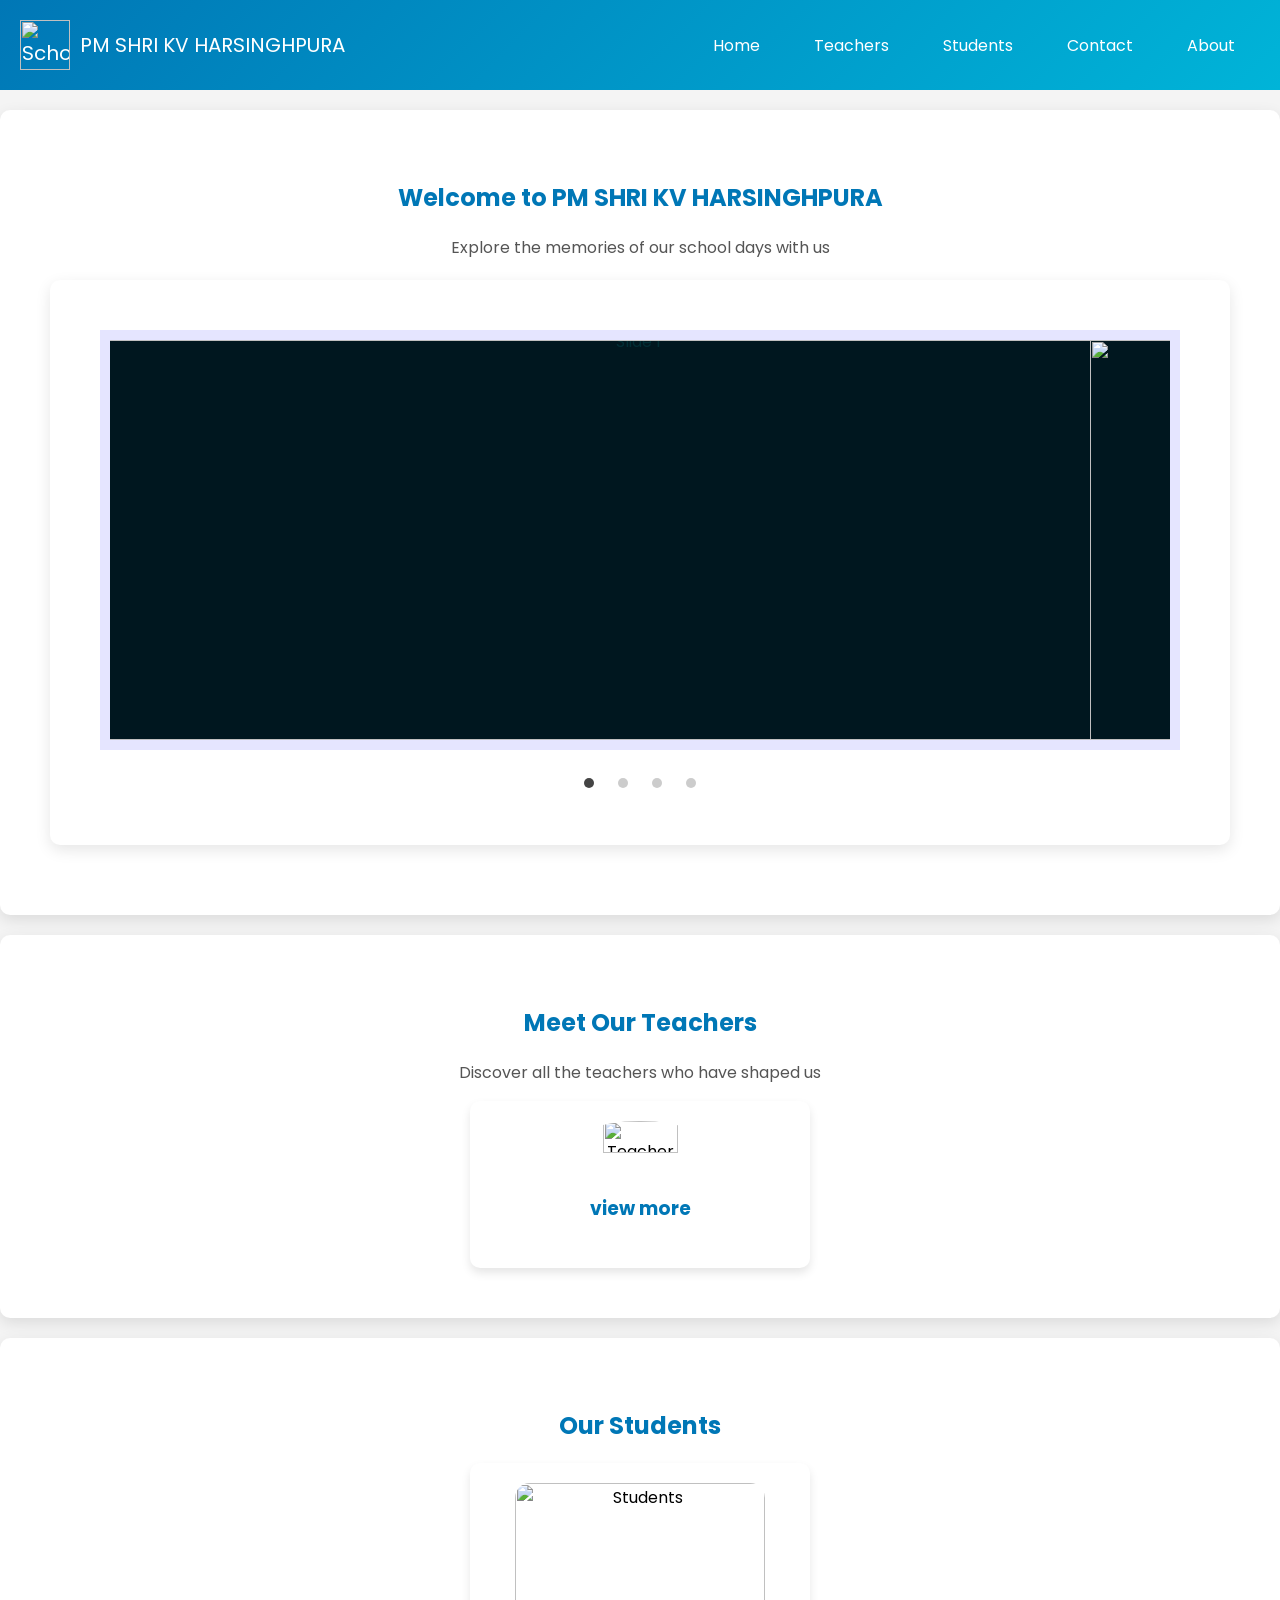
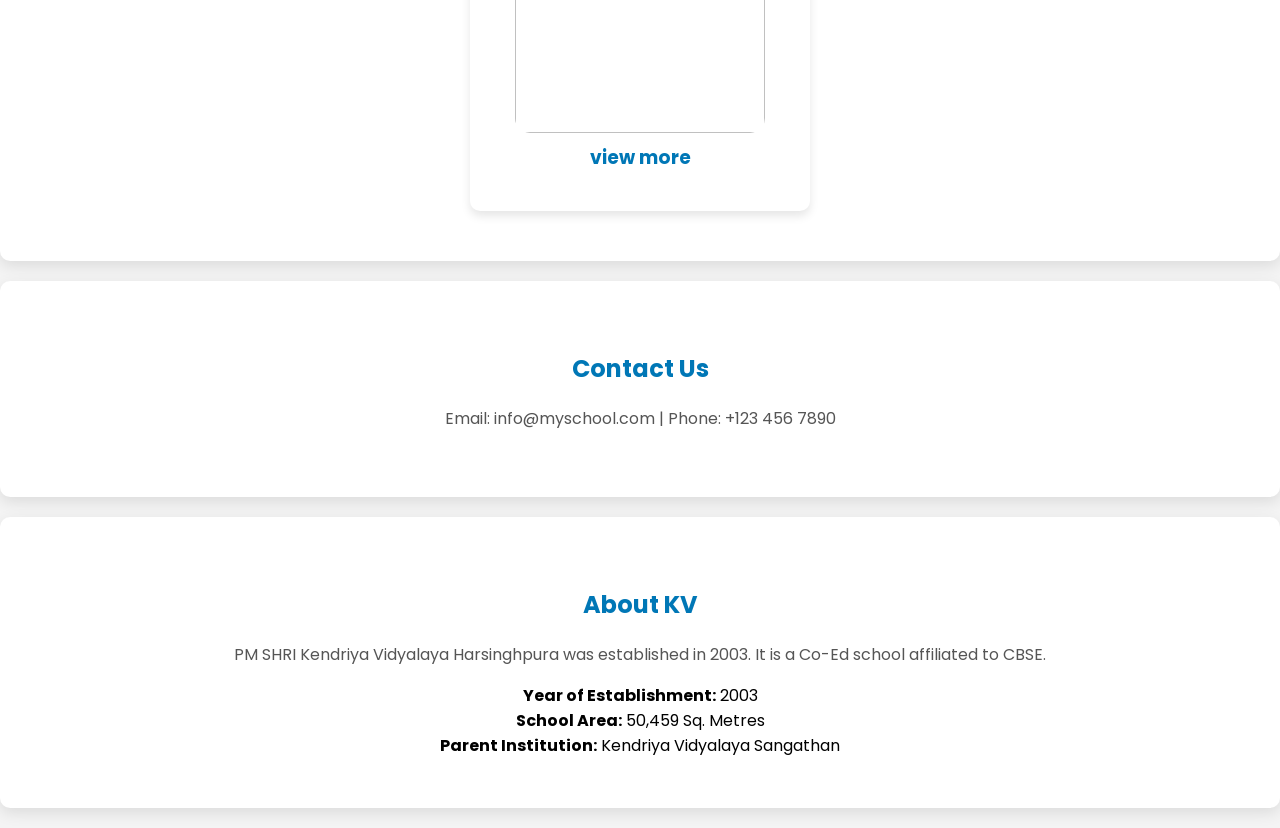
==== index.html @ 27919e6c "Add files via upload" ====
<html >
<head>
    <meta charset="UTF-8">
    <meta name="viewport" content="width=device-width, initial-scale=1.0">
    <title>PM SHRI KV HARSINGHPURA</title>
    <link rel="stylesheet" href="style2.css">
    <link href="https://fonts.googleapis.com/css2?family=Poppins:wght@300;400;700&display=swap" rel="stylesheet">
</head>
<body>
    <!-- Header/NavBar -->
    <header>
        <div class="logo">
            <img src="logopng-removebg.png" alt="School Logo">
            <span>PM SHRI KV HARSINGHPURA</span>
        </div>
        <nav>
            <a href="#home">Home</a>
            <a href="#teachers">Teachers</a>
            <a href="#students">Students</a>
            <a href="#contact">Contact</a>
            <a href="#about">About</a>
        </nav>
    </header>

    <!-- Sections -->
    <section id="home">
        <h1>Welcome to <span>PM SHRI KV HARSINGHPURA</span></h1>
        <p>Explore the memories of our school days with us</p>
        <section>
            <div id="slider">
              <!-- Radio Buttons -->
              <input type="radio" name="slider" id="slide1" checked>
              <input type="radio" name="slider" id="slide2">
              <input type="radio" name="slider" id="slide3">
              <input type="radio" name="slider" id="slide4">
          
              <!-- Slides Container -->
              <div id="slides">
                <div id="overflow">
                  <div class="inner">
                    <!-- Slide 1 -->
                    <div class="slide slide_1">
                      <div class="slide-content">
                        <img src="school.jpg" alt="Slide 1">
                      </div>
                    </div>
                    <!-- Slide 2 -->
                    <div class="slide slide_2">
                      <div class="slide-content">
                        <img src="school1.png" alt="Slide 2">
                      </div>
                    </div>
                    <!-- Slide 3 -->
                    <div class="slide slide_3">
                      <div class="slide-content">
                        <img src="logopng.png" alt="Slide 3">
                      </div>
                    </div>
                    <!-- Slide 4 -->
                    <div class="slide slide_4">
                      <div class="slide-content">
                        <h2>Slide 4</h2>
                        <p>Content for Slide 4</p>
                      </div>
                    </div>
                  </div>
                </div>
              </div>
          
              <!-- Controls -->
              <div id="controls">
                <label for="slide1"></label>
                <label for="slide2"></label>
                <label for="slide3"></label>
                <label for="slide4"></label>
              </div>
          
              <!-- Bullets -->
              <div id="bullets">
                <label for="slide1"></label>
                <label for="slide2"></label>
                <label for="slide3"></label>
                <label for="slide4"></label>
              </div>
            </div>
          </section>
    </section>          

    <section id="teachers">
        <h2>Meet Our Teachers</h2>
        <p>Discover all the teachers who have shaped us</p>
        <div class="card-container">
            <div class="card">
                <img src="../BGMI/teachers/sarvesh.jpeg" alt="Teacher 1">
                <h3><a class="link" href="images2.html",>view more </a></h3>
            </div>
        </div>
    </section>

    <section id="students">
        <h2>Our  Students</h2>
        <div class="card-container">
            <div class="card2">
                <img src="../BGMI/Teachers day pic/IMG-20250426-WA0010.jpg" alt="Students">
                <h3><a class="link" href="images.html",>view more </a></h3>
            </div>
        </div>
    </section>

    <section id="contact">
        <h2>Contact Us</h2>
        <p>Email: info@myschool.com | Phone: +123 456 7890</p>
    </section>

    <section id="about">
        <h2>About KV</h2>
        <p>PM SHRI Kendriya Vidyalaya Harsinghpura was established in 2003. It is a Co-Ed school affiliated to CBSE.</p>
        <b>Year of Establishment:</b> 2003<br/>
        <b>School Area:</b> 50,459 Sq. Metres<br/>
        <b>Parent Institution:</b> Kendriya Vidyalaya Sangathan
    </section>

   

</body>
</html>
---- style2.css ----
body {
    font-family: 'Poppins', sans-serif;
    background-color: #f4f4f4;
    margin: 0;
    padding: 0px;
}


#slider {
    margin: 0 auto;
    width: 1200px;
   
    max-width: 100%;
    text-align: center;
 }
 #slider input[type=radio] {
    display: none;
 }
 #slider label {
    cursor:pointer;
    text-decoration: none;
 }
 #slides {
    padding: 10px;
   
    background: rgba(0, 0, 250, 0.1);
    position: relative;
    z-index: 1;
 }
 #overflow {
    width: 100%;
    overflow: hidden;
 }
 #slide1:checked ~ #slides .inner {
    margin-left: 0;
 }
 #slide2:checked ~ #slides .inner {
    margin-left: -100%;
 }
 #slide3:checked ~ #slides .inner {
    margin-left: -200%;
 }
 #slide4:checked ~ #slides .inner {
    margin-left: -300%;
 }
 #slides .inner {
    transition: margin-left 800ms cubic-bezier(0.770, 0.000, 0.175, 1.000);
    width: 400%;
    line-height: 0;
    height: 400px;
 }
 #slides .slide {
    width: 25%;
    float:left;
    display: flex;
    justify-content: center;
    align-items: center;
    height: 100%;
    color:rgba(0, 255, 255, 0.1);
 }
 #slides .slide_1 {
    background: #00171F;
 }
 #slides .slide_2 {
    background: #003459;
 }
 #slides .slide_3 {
    background: #007EA7;
 }
 #slides .slide_4 {
    background: #00A8E8;
 }
 #controls {
    margin: -180px 0 0 0;
    width: 100%;
    height: 50px;
    z-index: 3;
    position: relative;
 }
 #controls label {
    transition: opacity 0.2s ease-out;
    display: none;
    width: 50px;
    height: 50px;
    opacity: .4;
 }
 #controls label:hover {
    opacity: 1;
 }
 #slide1:checked ~ #controls label:nth-last-child(2),
 #slide2:checked ~ #controls label:nth-last-child(3),
 #slide3:checked ~ #controls label:nth-last-child(4),
 #slide4:checked ~ #controls label:nth-last-child(1) {
    background: url('right.png') ;
    float:right;
    margin: 0 -50px 0 0;
    display: block;
 }
 #slide1:checked ~ #controls label:nth-last-child(2),
 #slide2:checked ~ #controls label:nth-last-child(3),
 #slide3:checked ~ #controls label:nth-last-child(4),
 #slide4:checked ~ #controls label:nth-last-child(1) {
    background: url('arrow.png') no-repeat;
    float:left;
    margin: 0 0 0 -50px;
    display: block;
 }
 #bullets {
    margin: 150px 0 0;
    text-align: center;
 }
 #bullets label {
    display: inline-block;
    width: 10px;
    height: 10px;
    border-radius:100%;
    background: #ccc;
    margin: 0 10px;
 }
 #slide1:checked ~ #bullets label:nth-child(1),
 #slide2:checked ~ #bullets label:nth-child(2),
 #slide3:checked ~ #bullets label:nth-child(3),
 #slide4:checked ~ #bullets label:nth-child(4) {
    background: #444;
 }
 @media screen and (max-width: 900px) {
    #slide1:checked ~ #controls label:nth-child(2),
    #slide2:checked ~ #controls label:nth-child(3),
    #slide3:checked ~ #controls label:nth-child(4),
    #slide4:checked ~ #controls label:nth-child(1),
    #slide1:checked ~ #controls label:nth-last-child(2),
    #slide2:checked ~ #controls label:nth-last-child(3),
    #slide3:checked ~ #controls label:nth-last-child(4),
    #slide4:checked ~ #controls label:nth-last-child(1) {
       margin: 0;
    }
    #slides {
       max-width: calc(100% - 140px);
       margin: 0 auto;
    }
 }






/* Header */
header {
    display: flex;
    justify-content: space-between;
    align-items: center;
    padding: 20px;
    background: linear-gradient(135deg, #0077b6, #00b4d8);
    color: white;
}

.logo {
    display: flex;
    align-items: center;
    font-size: 20px;
}

.logo img {
    width: 50px;
    margin-right: 10px;
}

nav a {
    text-decoration: none;
    color: white;
    margin: 15px;
    padding: 10px;
    transition: 0.3s;
}

nav a:hover {
    background: rgba(255, 255, 255, 0.2);
    border-radius: 5px;
}

/* Sections */
section {
    padding: 50px;
    text-align: center;
    background: white;
    margin: 20px auto;
    border-radius: 10px;
    box-shadow: 0 5px 15px rgba(0, 0, 0, 0.1);
}

h1, h2 {
    color: #0077b6;
}

p {
    font-size: 16px;
    color: #555;
}

/* Cards */
.card-container {
    display: flex;
    justify-content: center;
    gap: 20px;
    flex-wrap: wrap;
}

.card, .card2 {
    width: 300px;
    background: white;
    padding: 20px;
    border-radius: 10px;
    box-shadow: 0 5px 10px rgba(0, 0, 0, 0.1);
    transition: 0.3s;
}

.card:hover {
    transform: scale(1.05);
}

.card img {
    width: 50%;
    border-radius: 50%;
}

.card h3 {
    margin-top: 10px;
    color: #0077b6;
}

/* Responsive */
@media (max-width: 768px) {
    header {
        flex-direction: column;
        text-align: center;
    }

    nav {
        margin-top: 10px;
    }

    .card-container {
        flex-direction: column;
        align-items: center;
    }
}

#home img{ margin-left:-20px;
width:1200px;
height: 400px;}

.link{
    text-decoration: none;
    color:#0077b6;}

    .card2 img {
        width: 250px;
        border-radius: 6%;
    }
    
    .card2 h3:hover, .card h3:hover {
        transform: scale(1.05);
        background: rgba(255, 255, 255, 0.8);
        border-radius: 5px;
    }
    
    .card2 h3 {
        margin-top: 10px;
        color: #0077b6;
    }

    .card2:hover,.card:hover{
        background-color:lightgray;
    }
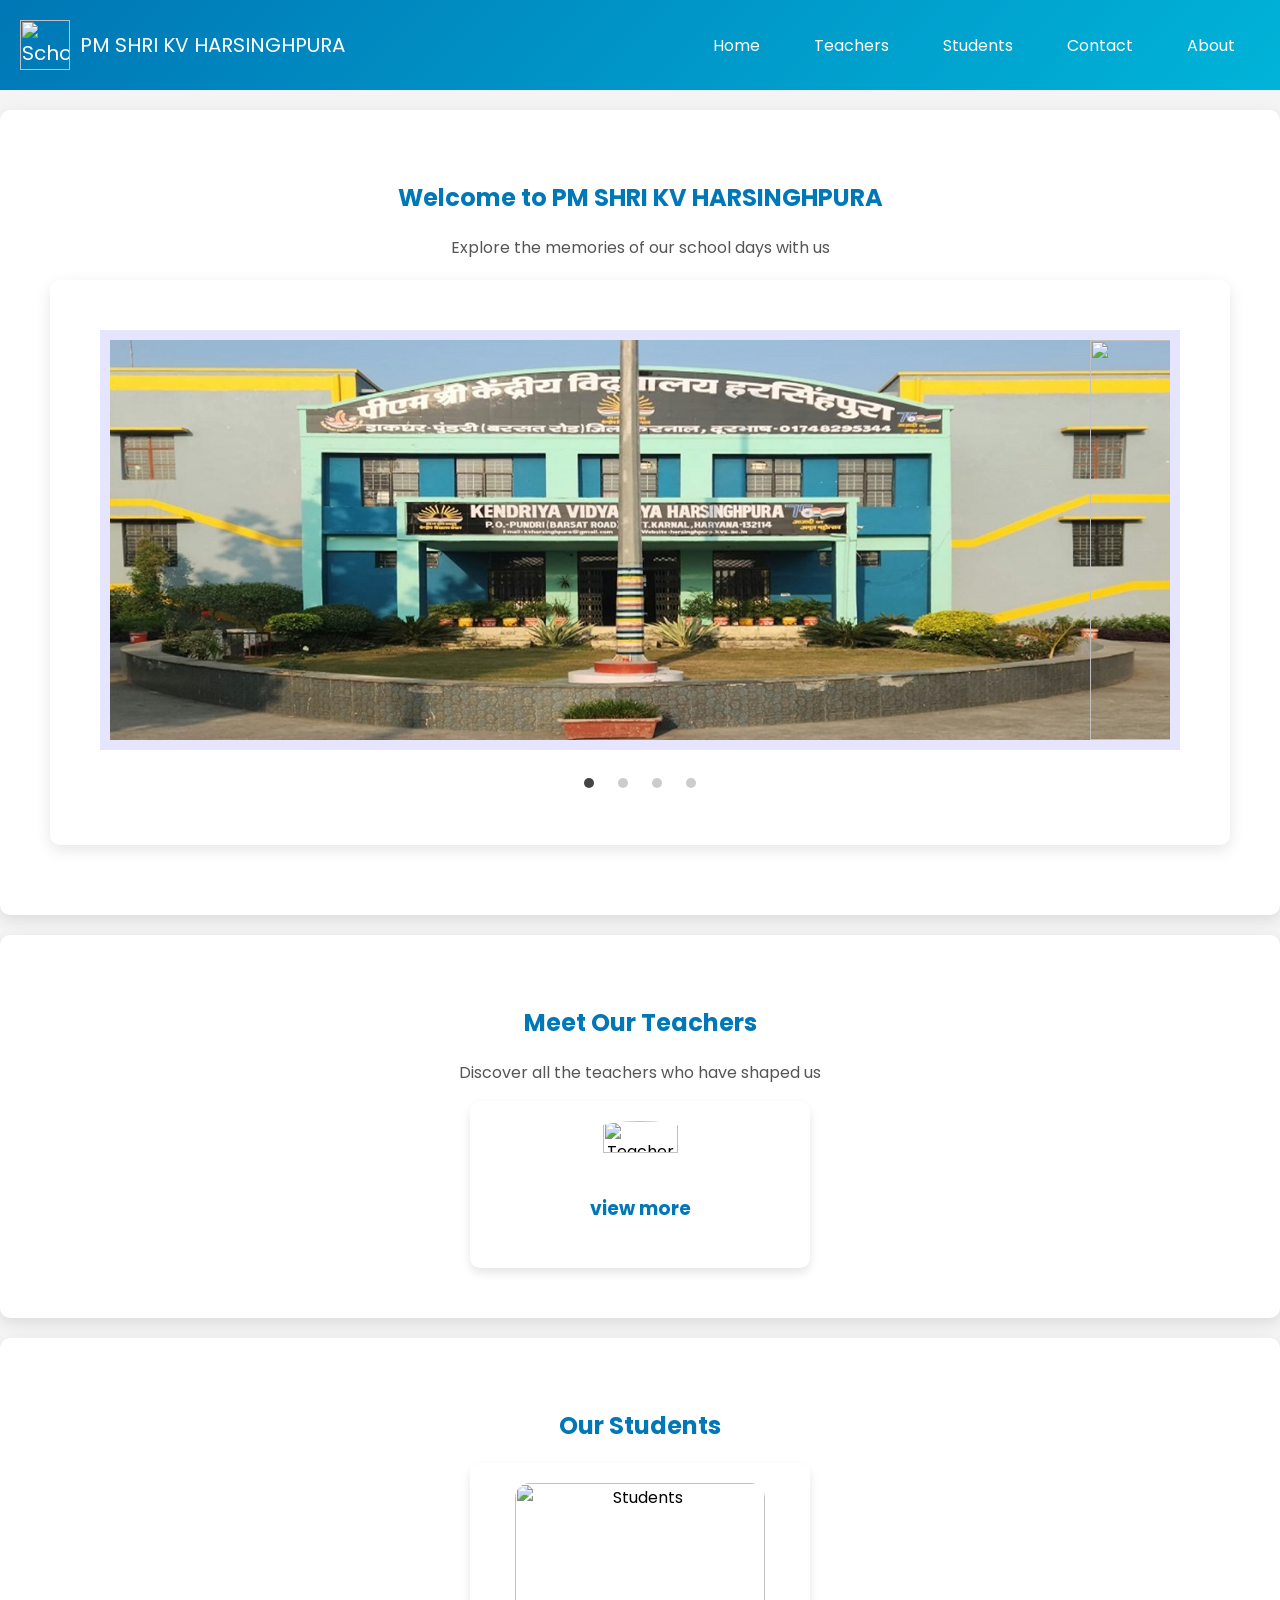
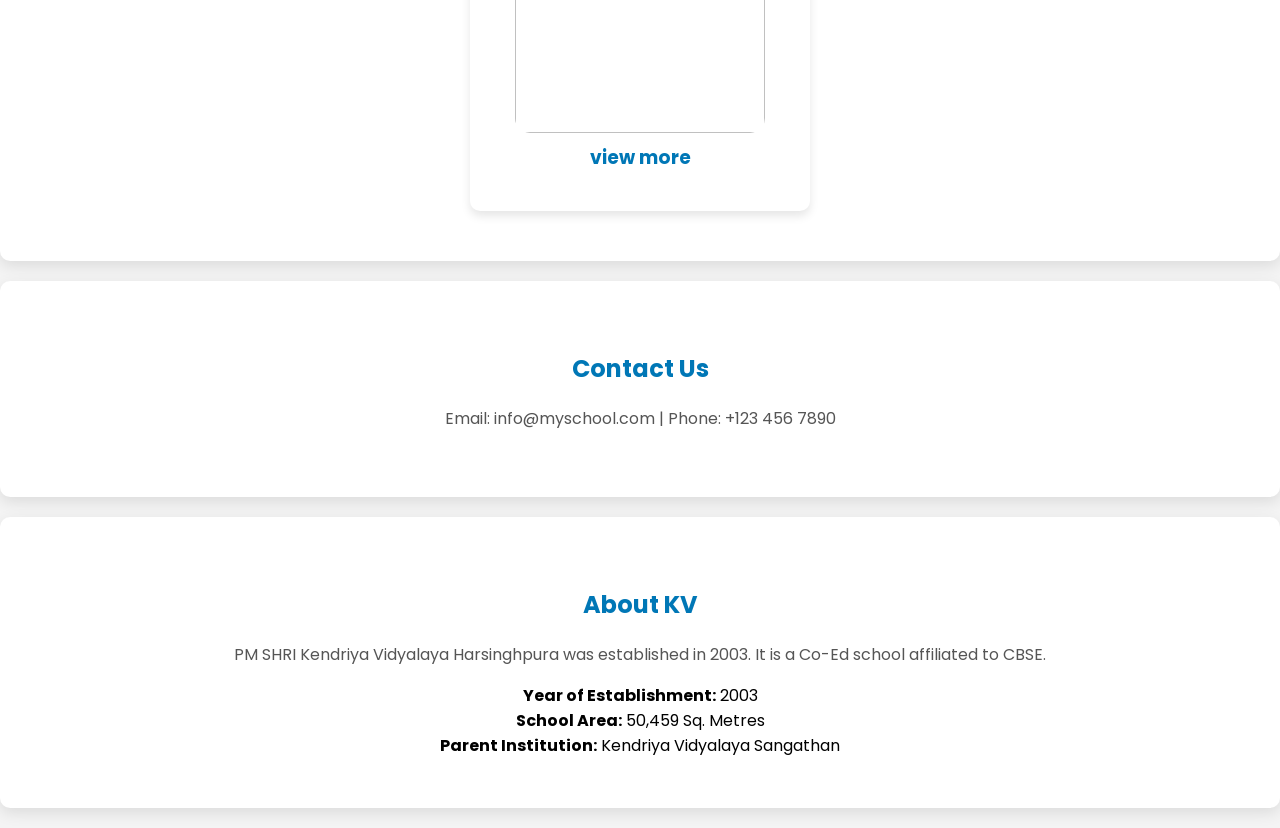
==== commit 86f4b905: "Update index.html" ====
--- a/index.html
+++ b/index.html
@@ -92,7 +92,7 @@
         <p>Discover all the teachers who have shaped us</p>
         <div class="card-container">
             <div class="card">
-                <img src="../BGMI/teachers/sarvesh.jpeg" alt="Teacher 1">
+                <img src="/IMAGES/sarvesh.jpeg" alt="Teacher 1">
                 <h3><a class="link" href="images2.html",>view more </a></h3>
             </div>
         </div>
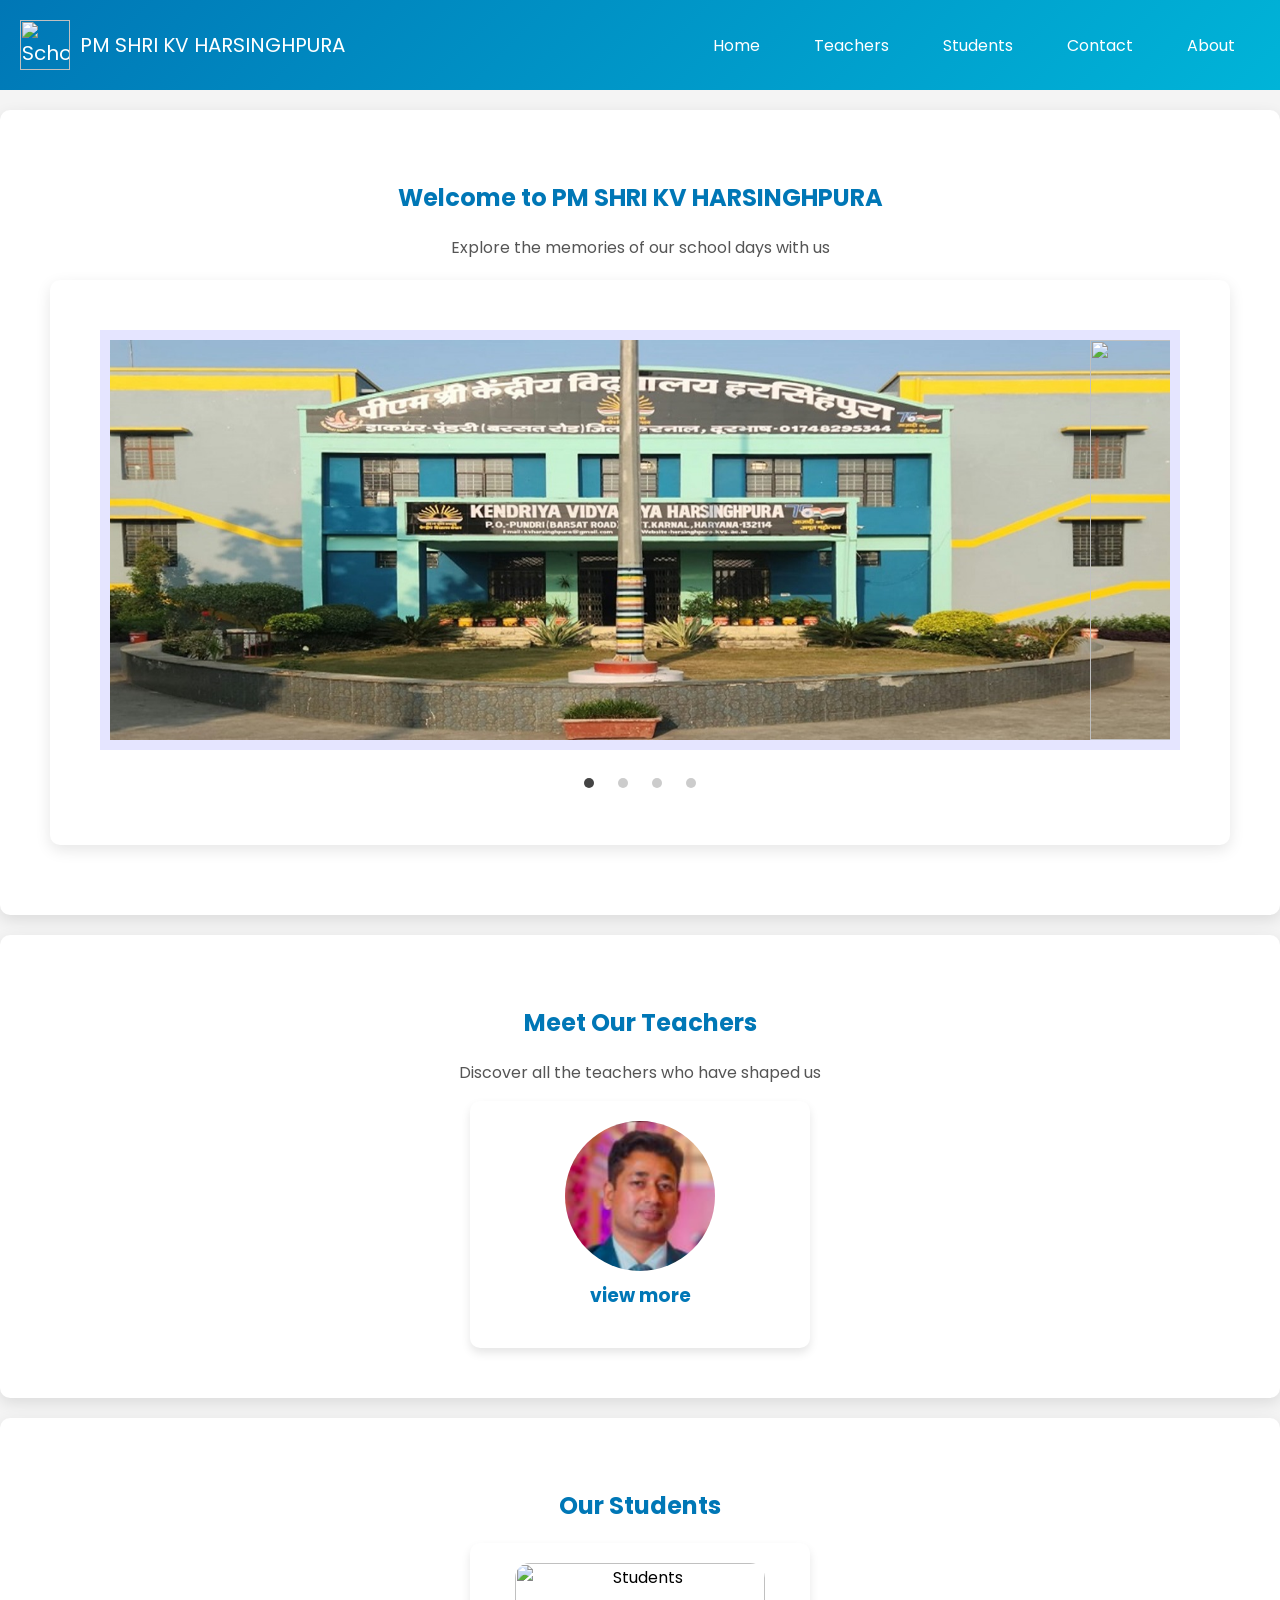
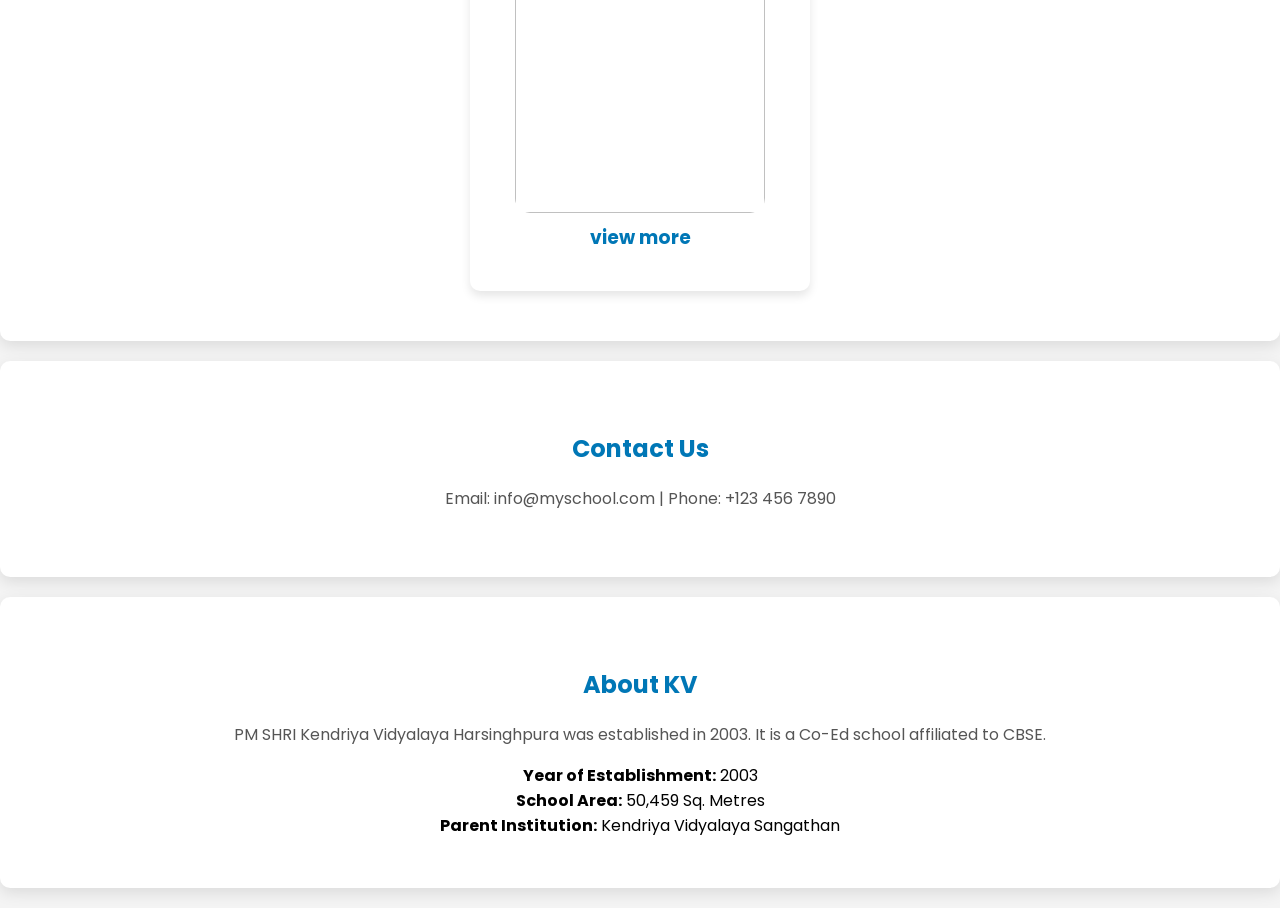
==== commit 33f3a792: "Update index.html" ====
--- a/index.html
+++ b/index.html
@@ -4,7 +4,7 @@
     <meta charset="UTF-8">
     <meta name="viewport" content="width=device-width, initial-scale=1.0">
     <title>PM SHRI KV HARSINGHPURA</title>
-    <link rel="stylesheet" href="style2.css">
+    <link rel="stylesheet" href="stylesheet.css">
     <link href="https://fonts.googleapis.com/css2?family=Poppins:wght@300;400;700&display=swap" rel="stylesheet">
 </head>
 <body>
@@ -92,7 +92,7 @@
         <p>Discover all the teachers who have shaped us</p>
         <div class="card-container">
             <div class="card">
-                <img src="/IMAGES/sarvesh.jpeg" alt="Teacher 1">
+                <img src="images/sarvesh.jpeg" alt="Teacher 1">
                 <h3><a class="link" href="images2.html",>view more </a></h3>
             </div>
         </div>
@@ -102,7 +102,7 @@
         <h2>Our  Students</h2>
         <div class="card-container">
             <div class="card2">
-                <img src="../BGMI/Teachers day pic/IMG-20250426-WA0010.jpg" alt="Students">
+                <img src="IMAGES/IMG-20250426-WA0010.jpg" alt="Students">
                 <h3><a class="link" href="images.html",>view more </a></h3>
             </div>
         </div>
--- a/stylesheet.css
+++ b/stylesheet.css
@@ -0,0 +1,275 @@
+body {
+    font-family: 'Poppins', sans-serif;
+    background-color: #f4f4f4;
+    margin: 0;
+    padding: 0px;
+}
+
+
+#slider {
+    margin: 0 auto;
+    width: 1200px;
+   
+    max-width: 100%;
+    text-align: center;
+ }
+ #slider input[type=radio] {
+    display: none;
+ }
+ #slider label {
+    cursor:pointer;
+    text-decoration: none;
+ }
+ #slides {
+    padding: 10px;
+   
+    background: rgba(0, 0, 250, 0.1);
+    position: relative;
+    z-index: 1;
+ }
+ #overflow {
+    width: 100%;
+    overflow: hidden;
+ }
+ #slide1:checked ~ #slides .inner {
+    margin-left: 0;
+ }
+ #slide2:checked ~ #slides .inner {
+    margin-left: -100%;
+ }
+ #slide3:checked ~ #slides .inner {
+    margin-left: -200%;
+ }
+ #slide4:checked ~ #slides .inner {
+    margin-left: -300%;
+ }
+ #slides .inner {
+    transition: margin-left 800ms cubic-bezier(0.770, 0.000, 0.175, 1.000);
+    width: 400%;
+    line-height: 0;
+    height: 400px;
+ }
+ #slides .slide {
+    width: 25%;
+    float:left;
+    display: flex;
+    justify-content: center;
+    align-items: center;
+    height: 100%;
+    color:rgba(0, 255, 255, 0.1);
+ }
+ #slides .slide_1 {
+    background: #00171F;
+ }
+ #slides .slide_2 {
+    background: #003459;
+ }
+ #slides .slide_3 {
+    background: #007EA7;
+ }
+ #slides .slide_4 {
+    background: #00A8E8;
+ }
+ #controls {
+    margin: -180px 0 0 0;
+    width: 100%;
+    height: 50px;
+    z-index: 3;
+    position: relative;
+ }
+ #controls label {
+    transition: opacity 0.2s ease-out;
+    display: none;
+    width: 50px;
+    height: 50px;
+    opacity: .4;
+ }
+ #controls label:hover {
+    opacity: 1;
+ }
+ #slide1:checked ~ #controls label:nth-last-child(2),
+ #slide2:checked ~ #controls label:nth-last-child(3),
+ #slide3:checked ~ #controls label:nth-last-child(4),
+ #slide4:checked ~ #controls label:nth-last-child(1) {
+    background: url('right.png') ;
+    float:right;
+    margin: 0 -50px 0 0;
+    display: block;
+ }
+ #slide1:checked ~ #controls label:nth-last-child(2),
+ #slide2:checked ~ #controls label:nth-last-child(3),
+ #slide3:checked ~ #controls label:nth-last-child(4),
+ #slide4:checked ~ #controls label:nth-last-child(1) {
+    background: url('arrow.png') no-repeat;
+    float:left;
+    margin: 0 0 0 -50px;
+    display: block;
+ }
+ #bullets {
+    margin: 150px 0 0;
+    text-align: center;
+ }
+ #bullets label {
+    display: inline-block;
+    width: 10px;
+    height: 10px;
+    border-radius:100%;
+    background: #ccc;
+    margin: 0 10px;
+ }
+ #slide1:checked ~ #bullets label:nth-child(1),
+ #slide2:checked ~ #bullets label:nth-child(2),
+ #slide3:checked ~ #bullets label:nth-child(3),
+ #slide4:checked ~ #bullets label:nth-child(4) {
+    background: #444;
+ }
+ @media screen and (max-width: 900px) {
+    #slide1:checked ~ #controls label:nth-child(2),
+    #slide2:checked ~ #controls label:nth-child(3),
+    #slide3:checked ~ #controls label:nth-child(4),
+    #slide4:checked ~ #controls label:nth-child(1),
+    #slide1:checked ~ #controls label:nth-last-child(2),
+    #slide2:checked ~ #controls label:nth-last-child(3),
+    #slide3:checked ~ #controls label:nth-last-child(4),
+    #slide4:checked ~ #controls label:nth-last-child(1) {
+       margin: 0;
+    }
+    #slides {
+       max-width: calc(100% - 140px);
+       margin: 0 auto;
+    }
+ }
+
+
+
+
+
+
+/* Header */
+header {
+    display: flex;
+    justify-content: space-between;
+    align-items: center;
+    padding: 20px;
+    background: linear-gradient(135deg, #0077b6, #00b4d8);
+    color: white;
+}
+
+.logo {
+    display: flex;
+    align-items: center;
+    font-size: 20px;
+}
+
+.logo img {
+    width: 50px;
+    margin-right: 10px;
+}
+
+nav a {
+    text-decoration: none;
+    color: white;
+    margin: 15px;
+    padding: 10px;
+    transition: 0.3s;
+}
+
+nav a:hover {
+    background: rgba(255, 255, 255, 0.2);
+    border-radius: 5px;
+}
+
+/* Sections */
+section {
+    padding: 50px;
+    text-align: center;
+    background: white;
+    margin: 20px auto;
+    border-radius: 10px;
+    box-shadow: 0 5px 15px rgba(0, 0, 0, 0.1);
+}
+
+h1, h2 {
+    color: #0077b6;
+}
+
+p {
+    font-size: 16px;
+    color: #555;
+}
+
+/* Cards */
+.card-container {
+    display: flex;
+    justify-content: center;
+    gap: 20px;
+    flex-wrap: wrap;
+}
+
+.card, .card2 {
+    width: 300px;
+    background: white;
+    padding: 20px;
+    border-radius: 10px;
+    box-shadow: 0 5px 10px rgba(0, 0, 0, 0.1);
+    transition: 0.3s;
+}
+
+.card:hover {
+    transform: scale(1.05);
+}
+
+.card img {
+    width: 50%;
+    border-radius: 50%;
+}
+
+.card h3 {
+    margin-top: 10px;
+    color: #0077b6;
+}
+
+/* Responsive */
+@media (max-width: 768px) {
+    header {
+        flex-direction: column;
+        text-align: center;
+    }
+
+    nav {
+        margin-top: 10px;
+    }
+
+    .card-container {
+        flex-direction: column;
+        align-items: center;
+    }
+}
+
+#home img{ margin-left:-20px;
+width:1200px;
+height: 400px;}
+
+.link{
+    text-decoration: none;
+    color:#0077b6;}
+
+    .card2 img {
+        width: 250px;
+        border-radius: 6%;
+    }
+    
+    .card2 h3:hover, .card h3:hover {
+        transform: scale(1.05);
+        background: rgba(255, 255, 255, 0.8);
+        border-radius: 5px;
+    }
+    
+    .card2 h3 {
+        margin-top: 10px;
+        color: #0077b6;
+    }
+
+    .card2:hover,.card:hover{
+        background-color:lightgray;
+    }
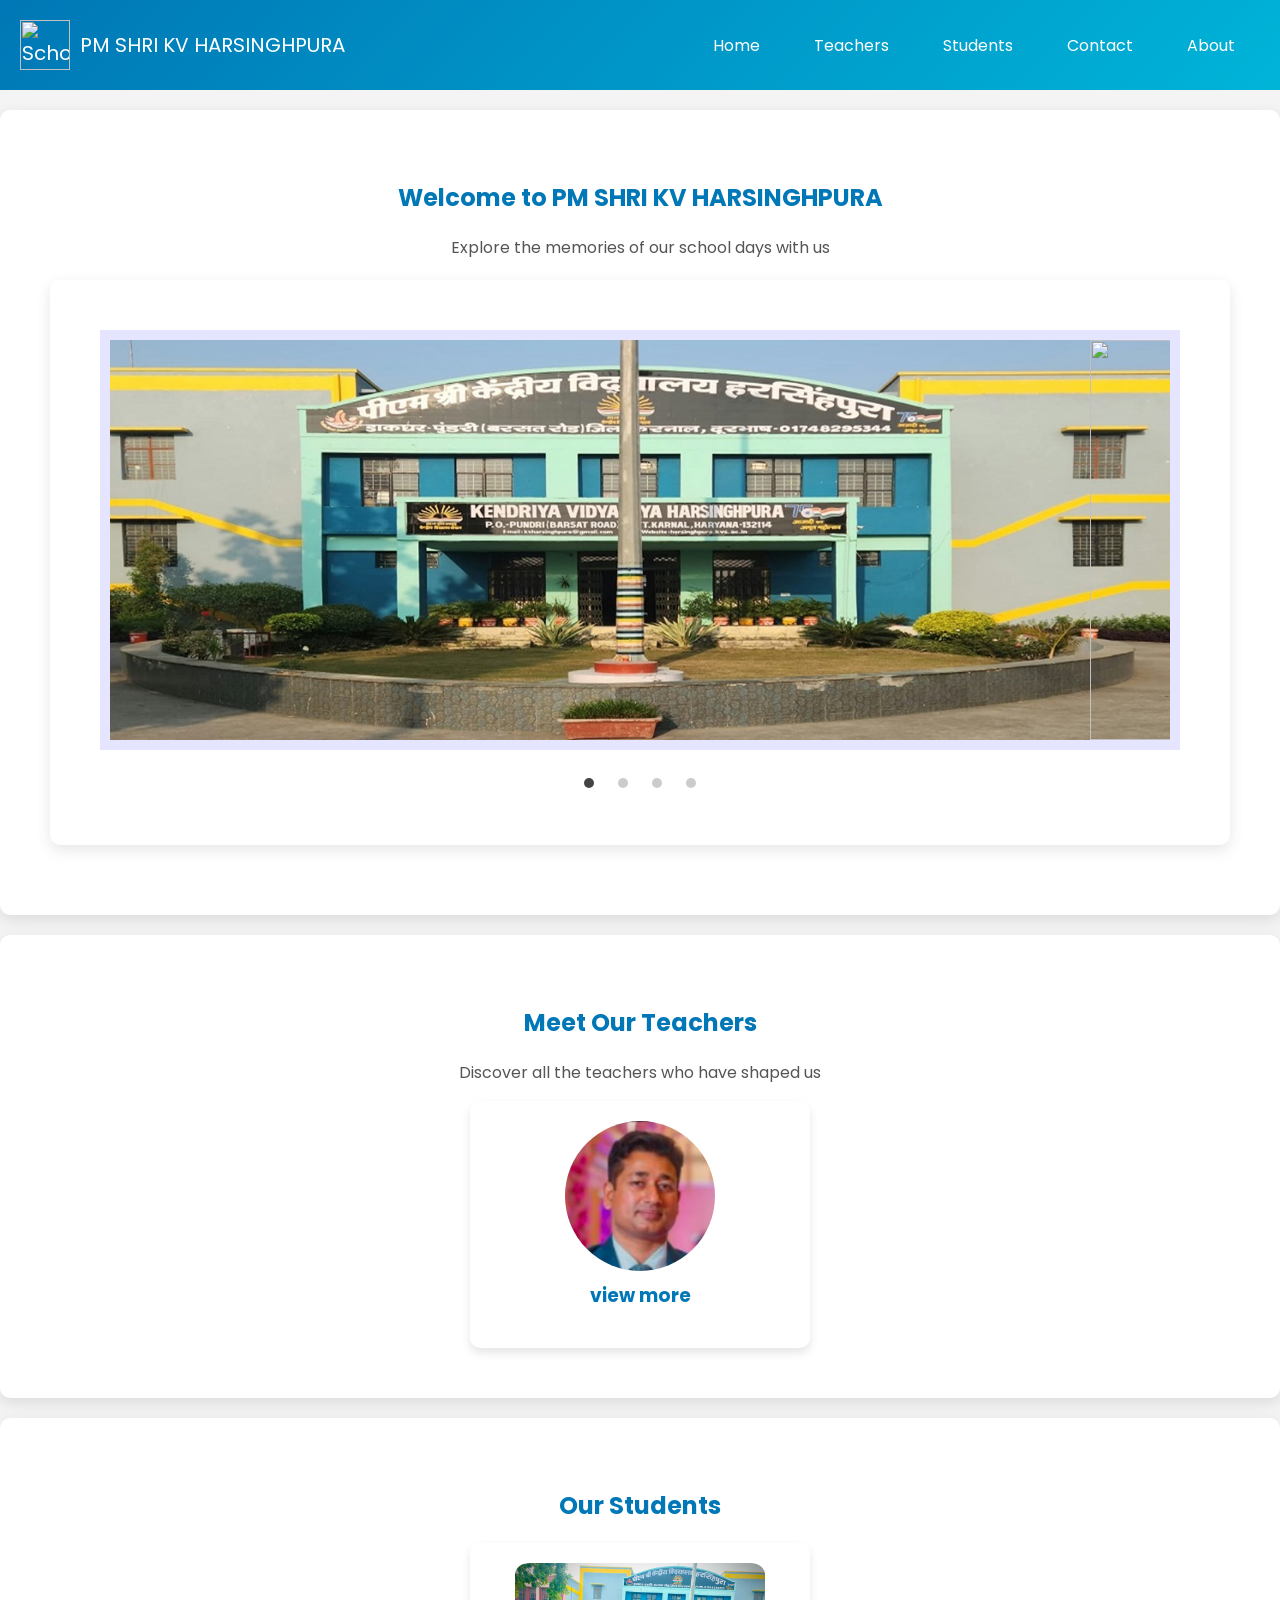
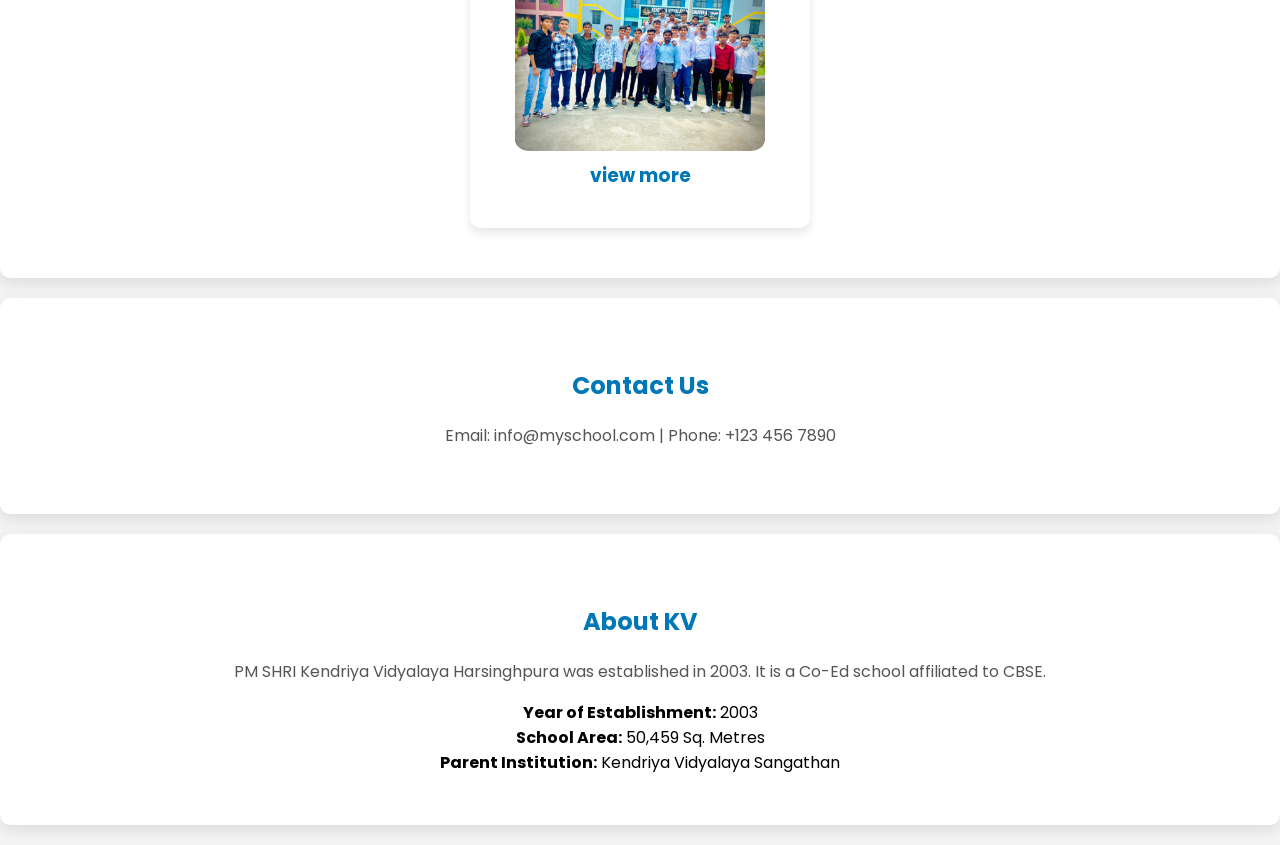
==== commit 87894787: "Update index.html" ====
--- a/index.html
+++ b/index.html
@@ -102,7 +102,7 @@
         <h2>Our  Students</h2>
         <div class="card-container">
             <div class="card2">
-                <img src="IMAGES/IMG-20250426-WA0010.jpg" alt="Students">
+                <img src="images/IMG-20250426-WA0010.jpg" alt="Students">
                 <h3><a class="link" href="images.html",>view more </a></h3>
             </div>
         </div>
